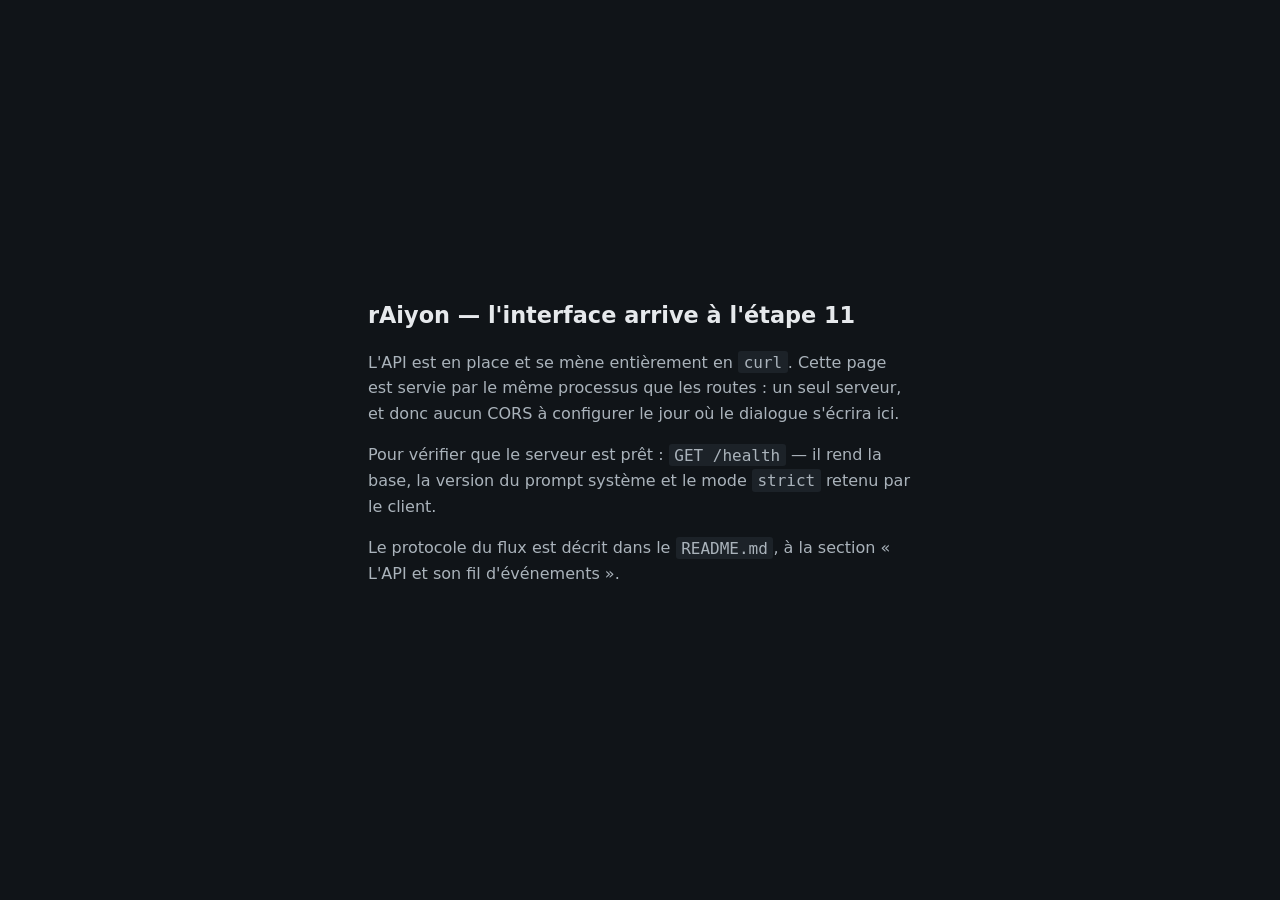
==== web/index.html @ 8015d965 "feat: API FastAPI et streaming SSE (étape 10) L'API est un **second consommateur** d'événements à cô" ====
<!DOCTYPE html>
<html lang="fr">
  <head>
    <meta charset="utf-8" />
    <meta name="viewport" content="width=device-width, initial-scale=1" />
    <title>rAiyon — interface à venir</title>
    <style>
      body {
        margin: 0;
        min-height: 100vh;
        display: grid;
        place-items: center;
        background: #101418;
        color: #e6e9ec;
        font: 16px/1.6 system-ui, sans-serif;
      }
      main { max-width: 34rem; padding: 2rem; }
      h1 { font-size: 1.4rem; margin: 0 0 1rem; }
      code { background: #1c2228; padding: 0.1rem 0.35rem; border-radius: 3px; }
      p { color: #aab3bb; }
    </style>
  </head>
  <body>
    <main>
      <h1>rAiyon — l'interface arrive à l'étape 11</h1>
      <p>
        L'API est en place et se mène entièrement en <code>curl</code>. Cette page est
        servie par le même processus que les routes : un seul serveur, et donc aucun CORS
        à configurer le jour où le dialogue s'écrira ici.
      </p>
      <p>
        Pour vérifier que le serveur est prêt : <code>GET /health</code> — il rend la base,
        la version du prompt système et le mode <code>strict</code> retenu par le client.
      </p>
      <p>
        Le protocole du flux est décrit dans le <code>README.md</code>, à la section
        « L'API et son fil d'événements ».
      </p>
    </main>
  </body>
</html>
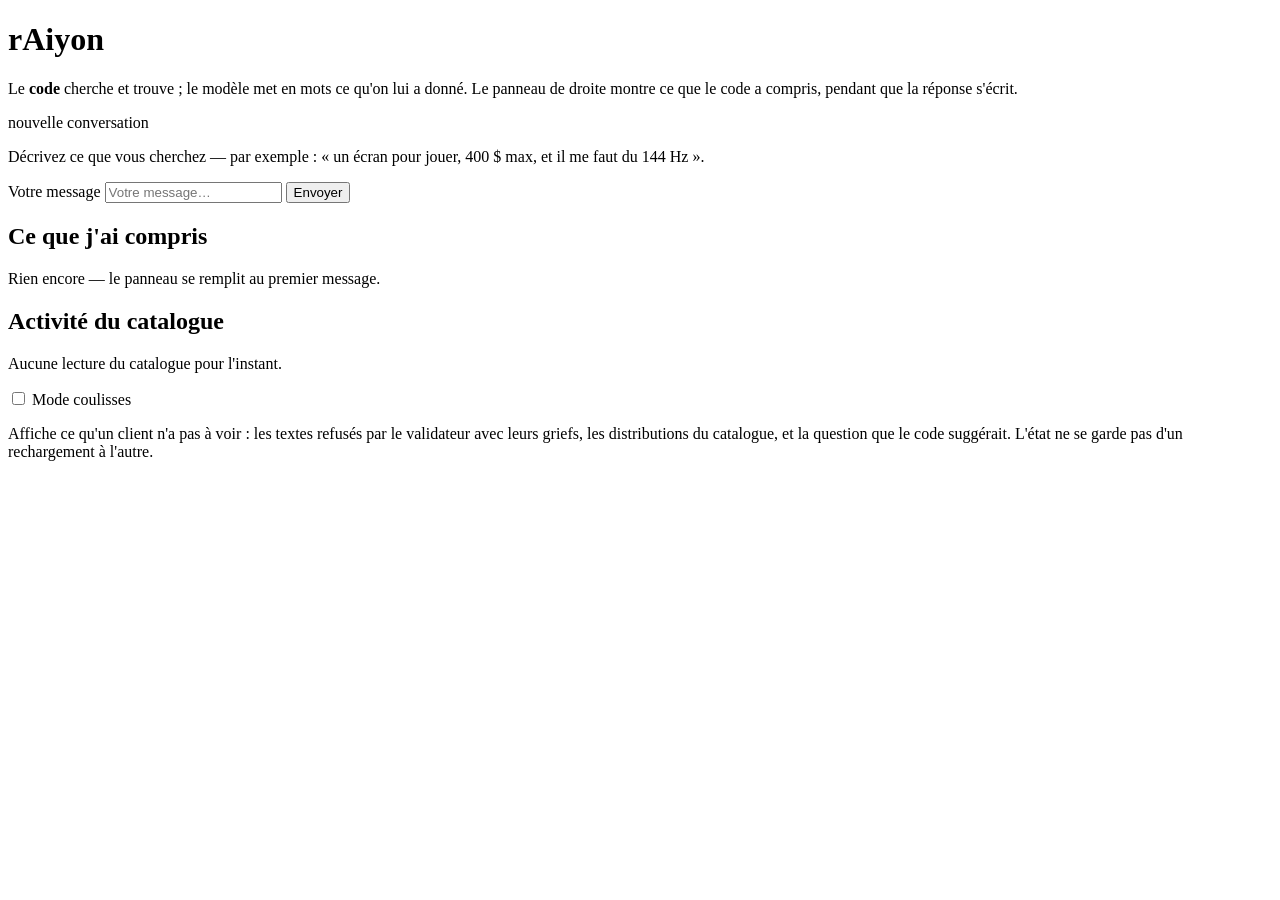
==== commit 825edf0e: "feat: interface web, mode coulisses et cadrage SSE testé (étape 11) Le produit se menait entièrement" ====
--- a/web/index.html
+++ b/web/index.html
@@ -3,39 +3,86 @@
   <head>
     <meta charset="utf-8" />
     <meta name="viewport" content="width=device-width, initial-scale=1" />
-    <title>rAiyon — interface à venir</title>
-    <style>
-      body {
-        margin: 0;
-        min-height: 100vh;
-        display: grid;
-        place-items: center;
-        background: #101418;
-        color: #e6e9ec;
-        font: 16px/1.6 system-ui, sans-serif;
-      }
-      main { max-width: 34rem; padding: 2rem; }
-      h1 { font-size: 1.4rem; margin: 0 0 1rem; }
-      code { background: #1c2228; padding: 0.1rem 0.35rem; border-radius: 3px; }
-      p { color: #aab3bb; }
-    </style>
+    <title>rAiyon — conseil produit</title>
+    <link rel="stylesheet" href="/style.css" />
+    <!--
+      Modules ES natifs, servis tels quels par `StaticFiles`. Pas de `package.json`, pas de
+      `node_modules`, pas d'étape de compilation, pas de second serveur : `make api` reste
+      la seule commande, et l'arbitrage L de l'étape 10 — un processus, donc aucun CORS —
+      tient sans effort. Un `type="module"` est différé : le DOM est prêt à l'exécution.
+    -->
+    <script type="module" src="/app.js"></script>
   </head>
   <body>
+    <header class="entete">
+      <h1>rAiyon</h1>
+      <p class="promesse">
+        Le <strong>code</strong> cherche et trouve ; le modèle met en mots ce qu'on lui a
+        donné. Le panneau de droite montre ce que le code a compris, pendant que la réponse
+        s'écrit.
+      </p>
+      <p class="session">
+        <span id="etiquette-session">nouvelle conversation</span>
+        <code id="identifiant-session" hidden></code>
+      </p>
+    </header>
+
     <main>
-      <h1>rAiyon — l'interface arrive à l'étape 11</h1>
-      <p>
-        L'API est en place et se mène entièrement en <code>curl</code>. Cette page est
-        servie par le même processus que les routes : un seul serveur, et donc aucun CORS
-        à configurer le jour où le dialogue s'écrira ici.
-      </p>
-      <p>
-        Pour vérifier que le serveur est prêt : <code>GET /health</code> — il rend la base,
-        la version du prompt système et le mode <code>strict</code> retenu par le client.
-      </p>
-      <p>
-        Le protocole du flux est décrit dans le <code>README.md</code>, à la section
-        « L'API et son fil d'événements ».
-      </p>
+      <section class="conversation" aria-label="Conversation">
+        <div class="fil" id="fil" tabindex="0">
+          <p class="vide" id="accueil">
+            Décrivez ce que vous cherchez — par exemple : « un écran pour jouer, 400 $ max,
+            et il me faut du 144 Hz ».
+          </p>
+        </div>
+
+        <!-- Ce que l'interface dit d'elle-même : conversation reprise et non rejouée,
+             409 de second onglet, réseau coupé. Jamais rangé avec la prose du modèle. -->
+        <div class="avis" id="avis" hidden role="status"></div>
+
+        <!-- L'attente est affichée, pas masquée (arbitrage D) : cette ligne porte le
+             dernier événement reçu, et rien de plus. -->
+        <p class="activite" id="activite" hidden aria-live="polite"></p>
+
+        <form class="saisie" id="saisie" autocomplete="off">
+          <label class="invisible" for="message">Votre message</label>
+          <input
+            type="text"
+            id="message"
+            name="message"
+            maxlength="4000"
+            required
+            placeholder="Votre message…"
+          />
+          <button type="submit" id="envoyer">Envoyer</button>
+        </form>
+      </section>
+
+      <aside class="panneau" aria-label="Ce que le code a compris">
+        <section class="bloc">
+          <h2>Ce que j'ai compris</h2>
+          <div id="besoin">
+            <p class="vide">Rien encore — le panneau se remplit au premier message.</p>
+          </div>
+        </section>
+
+        <section class="bloc">
+          <h2>Activité du catalogue</h2>
+          <div id="catalogue"><p class="vide">Aucune lecture du catalogue pour l'instant.</p></div>
+        </section>
+
+        <section class="bloc interrupteur">
+          <label for="coulisses">
+            <input type="checkbox" id="coulisses" />
+            <span>Mode coulisses</span>
+          </label>
+          <p class="aide">
+            Affiche ce qu'un client n'a pas à voir : les textes refusés par le validateur
+            avec leurs griefs, les distributions du catalogue, et la question que le code
+            suggérait. L'état ne se garde pas d'un rechargement à l'autre.
+          </p>
+        </section>
+      </aside>
     </main>
   </body>
 </html>
